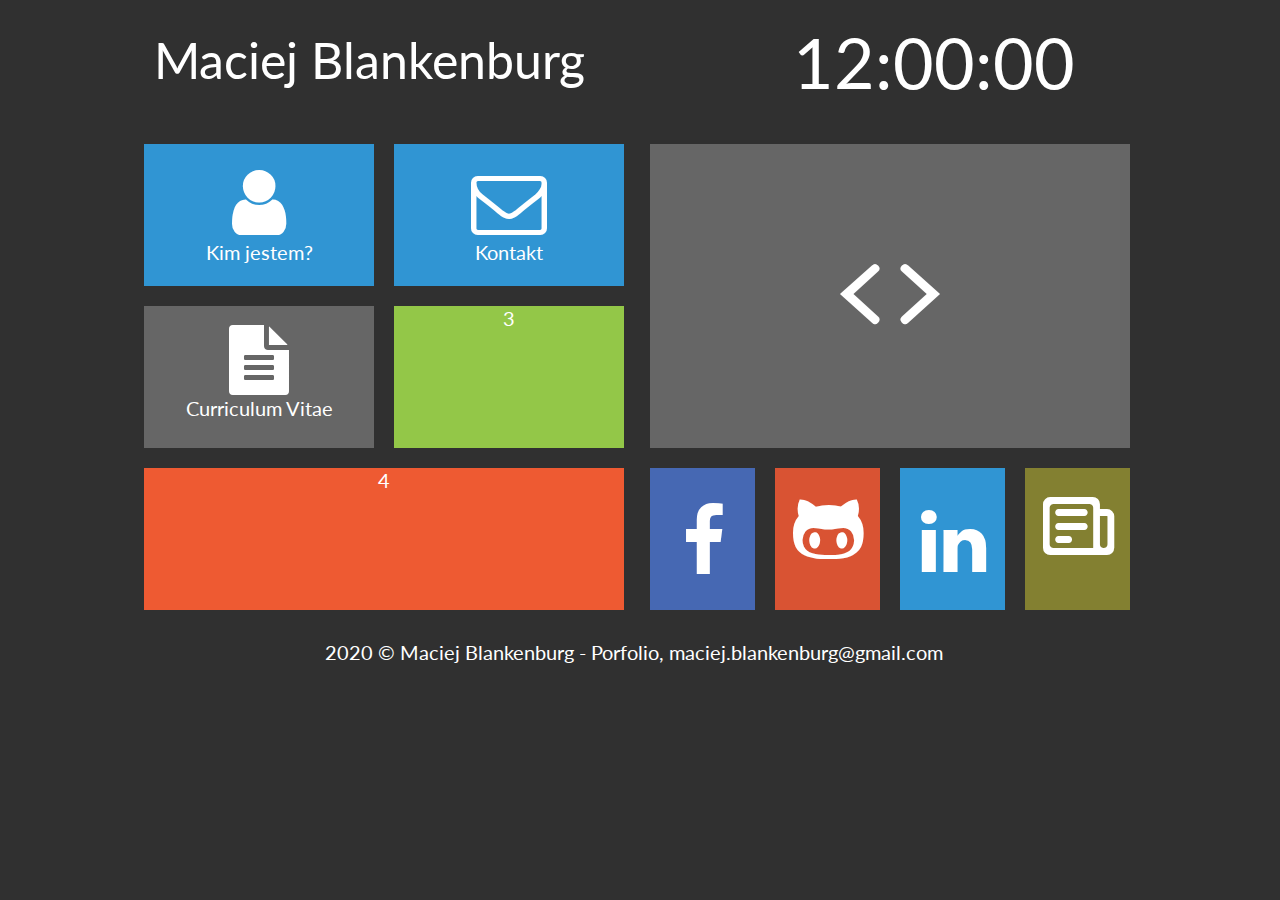
==== index.html @ c9716b81 "Basic view of site" ====
<!DOCTYPE HTML>

<html lang ="pl">

<head>
	<meta charset="utf-8>" />
	<meta http-equiv="X-UA-Compatible" content="IE=edge,chrome=1" />
	
	<title>Maciej Blankenburg - Portfolio</title>
	
	<meta name="description" content="Stworze dla ciebie wyjatkowa strone www! Zatrudnij
	programiste webowego: bla bla bla bla bla bla bla" />
	
	<meta name="keywords" content="programista, java, portfolio, www" />
	
	<link rel="stylesheet" href="style.css" type="text/css" />
	<link rel="stylesheet" href="css/fontello.css" type="text/css" />
	
	<link href="https://fonts.googleapis.com/css2?family=Josefin+Sans:ital@1&family=Lato&family=Syne+Mono&display=swap" rel="stylesheet">
	
	
</head>



<body>


<div id="container">

	<div class="rectangle"> 
		<div id="logo">Maciej Blankenburg</div>
		<div id ="zegar">12:00:00</div>
		<div style="clear: both;"></div>
		</div>
	

	<div class="square">
		<div class="tile1"><i class="icon-user"></i><br />Kim jestem?</div>
		<div class="tile1"><i class="icon-mail"></i><br />Kontakt</div>
		<div style="clear:both;"></div>
		
		<div class="tile2"><i class="icon-doc-text-inv"></i><br />Curriculum Vitae</div>
		<div class="tile3">3</div>
		<div style="clear:both;"></div>
		
		<div class="tile4">4</div>
		
	</div>
	
	<div class="square">
	
	<div class="tile5"><i class="icon-code"></i></div>
	<div class="fb"><i class="icon-facebook"></i></div>
	<div class="github"><i class="icon-github"></i></div>
	<div class="linkedin"><i class="icon-linkedin"></i></div>
	<div class="plus"><i class="icon-newspaper"></i></div>
	<div style="clear:both;"></div>
	
	
	
	
	
	
	
	</div>
	<div style="clear:both;"></div>


	<div class="rectangle">2020 &copy; Maciej Blankenburg - Porfolio, maciej.blankenburg@gmail.com</div>

</div>










</body>

</html>
---- style.css ----
body{
background-color: #303030;
color: #ffffff;
font-family: 'Lato', sans-serif;
font-size: 20px;
}



#container{
	width: 1000x;
	margin-left: 10%;
	margin-right: 10%;
	
	
}



.rectangle{
	width: 960px;
	margin: 20px;
	text-align: center;
	
}

.square{
	width: 50%;
	float: left;
}


#logo{
	
	text-align: left;
	float: left;
	font-size: 'Josefin Sans', sans-serif;
	font-size: 50px;
	width: 600px;
	margin-top: 10px;
}

#zegar{
	text-align: right
	float: left;
	font-size: 'Josefin Sans', sans-serif;
	font-size: 70px;
	margin-top: 10px;
	margin-bottom: 10px;
	;
}

.tile1{
		margin: 10px;
		width: 230px;
		height: 142px;
		background-color: #3095d3;
		float: left;
		text-align: center;
}

.tile2{
		margin: 10px;
		width: 230px;
		height: 142px;
		background-color: #666666;
		float: left;
		text-align: center;
	
}

.tile3{
		margin: 10px;
		width: 230px;
		height: 142px;
		background-color: #93c748;
		float: left;
		text-align: center;
	
}

.tile4{
		margin: 10px;
		width: 480px;
		height: 142px;
		background-color: #ee5a32;
		text-align: center;
}

.tile5{
		margin: 10px;
		width: 480px;
		height: 304px;
		background-color: #666666;
		text-align: center;
}

.plus{
		margin: 10px;
		width: 105px;
		height: 142px;
		background-color: #838031;
		float: left;
	
}

.fb{
		margin: 10px;
		width: 105px;
		height: 142px;
		background-color: #4668b3;
		float: left;
	
}

.github{
		margin: 10px;
		width: 105px;
		height: 142px;
		background-color: #d95333;
		float: left;
	
}

.linkedin{
		margin: 10px;
		width: 105px;
		height: 142px;
		background-color: #3095d3;
		float: left;
	
}
---- css/fontello.css ----
@charset "UTF-8";

 @font-face {
  font-family: 'fontello';
  src: url('../font/fontello.eot?94822343');
  src: url('../font/fontello.eot?94822343#iefix') format('embedded-opentype'),
       url('../font/fontello.woff2?94822343') format('woff2'),
       url('../font/fontello.woff?94822343') format('woff'),
       url('../font/fontello.ttf?94822343') format('truetype'),
       url('../font/fontello.svg?94822343#fontello') format('svg');
  font-weight: normal;
  font-style: normal;
}
/* Chrome hack: SVG is rendered more smooth in Windozze. 100% magic, uncomment if you need it. */
/* Note, that will break hinting! In other OS-es font will be not as sharp as it could be */
/*
@media screen and (-webkit-min-device-pixel-ratio:0) {
  @font-face {
    font-family: 'fontello';
    src: url('../font/fontello.svg?94822343#fontello') format('svg');
  }
}
*/
 
 [class^="icon-"]:before, [class*=" icon-"]:before {
  font-family: "fontello";
  font-style: normal;
  font-weight: normal;
  speak: never;
 
  display: inline-block;
  text-decoration: inherit;
  width: 1em;
  margin-right: .2em;
  text-align: center;
  /* opacity: .8; */
 
  /* For safety - reset parent styles, that can break glyph codes*/
  font-variant: normal;
  text-transform: none;
 
  /* fix buttons height, for twitter bootstrap */
  line-height: 1em;
 
  /* Animation center compensation - margins should be symmetric */
  /* remove if not needed */
  margin-left: .2em;
 
  /* you can be more comfortable with increased icons size */
  /* font-size: 120%; */
 
  /* Font smoothing. That was taken from TWBS */
  -webkit-font-smoothing: antialiased;
  -moz-osx-font-smoothing: grayscale;
 
  /* Uncomment for 3D effect */
  /* text-shadow: 1px 1px 1px rgba(127, 127, 127, 0.3); */
}
 
.icon-mail:before { content: '\2709';    font-size: 76px; margin-top: 20px;} /* '✉' */
.icon-code:before { content: '\e714';    font-size: 100px; margin-top: 100px;} /* '' */
.icon-twitter:before { content: '\f099';  font-size: 76px; margin-top: 35px; } /* '' */
.icon-facebook:before { content: '\f09a';  font-size: 76px; margin-top: 35px; } /* '' */
.icon-mail-alt:before { content: '\f0e0';    font-size: 76px; margin-top: 20px;} /* '' */
.icon-linkedin:before { content: '\f0e1';  font-size: 76px; margin-top: 35px; } /* '' */
.icon-doc-text:before { content: '\f0f6';    font-size: 76px; margin-top: 20px; margin-bottom: 50px} /* '' */
.icon-github:before { content: '\f113';    font-size: 76px; margin-top: 20px;} /* '' */
.icon-doc-text-inv:before { content: '\f15c';    font-size: 70px; margin-top: 20px;} /* '' */
.icon-youtube:before { content: '\f167'; font-size: 76px; margin-top: 35px; } /* '' */
.icon-user-circle-o:before { content: '\f2be';    font-size: 76px; margin-top: 20px;} /* '' */
.icon-gplus:before { content: '\f30f';  font-size: 76px; margin-top: 35px; } /* '' */
.icon-newspaper:before { content: '\f4f0';    font-size: 76px; margin-top: 20px;} /* '' */
.icon-user:before { content: '👤';   font-size: 76px; margin-top: 20px;} /* '\1f464' */
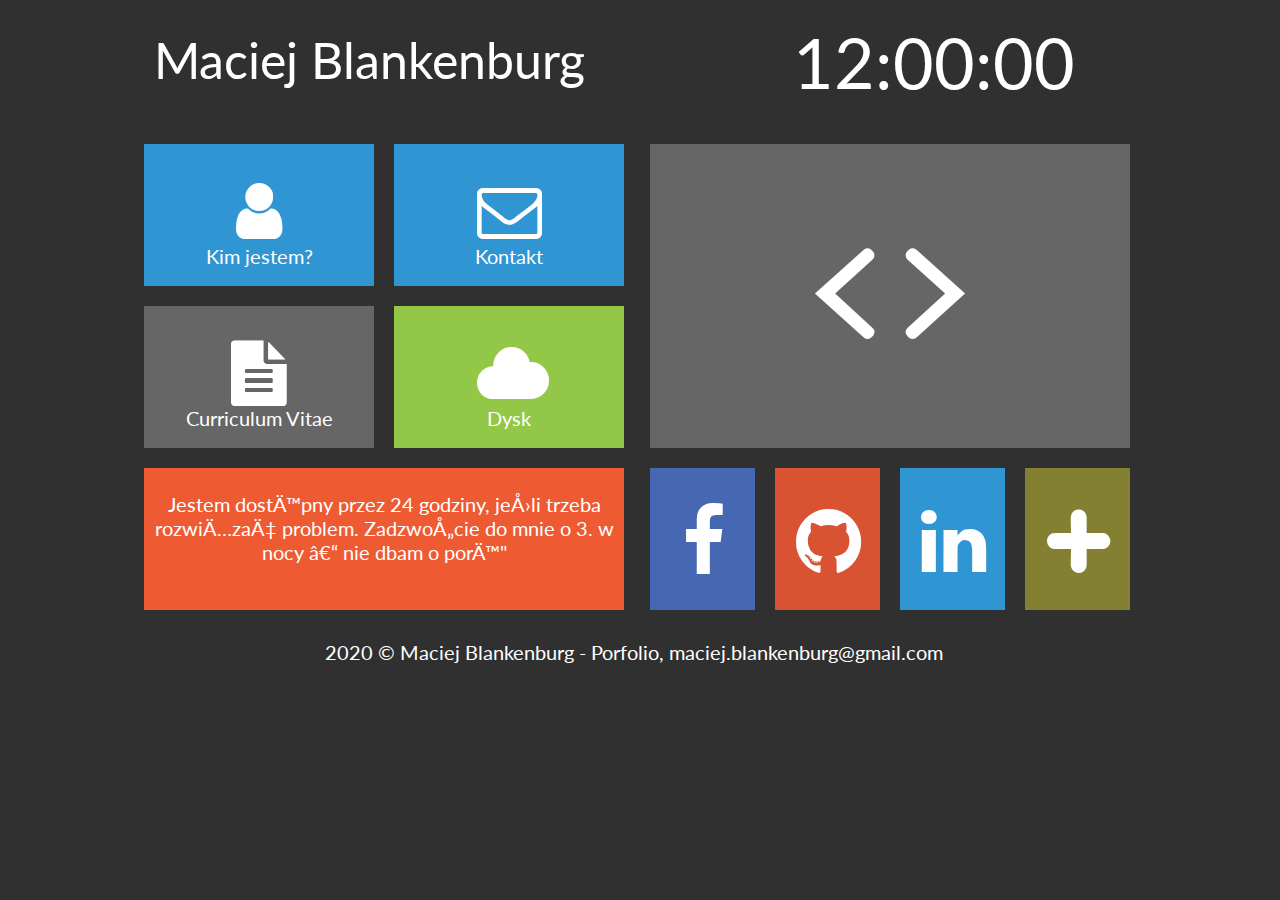
==== commit aebb304b: "Full View of website" ====
--- a/index.html
+++ b/index.html
@@ -41,10 +41,13 @@
 		<div style="clear:both;"></div>
 		
 		<div class="tile2"><i class="icon-doc-text-inv"></i><br />Curriculum Vitae</div>
-		<div class="tile3">3</div>
+		<div class="tile3"><i class="icon-cloudapp"></i><br />Dysk</div>
 		<div style="clear:both;"></div>
 		
-		<div class="tile4">4</div>
+		<div class="quotation"></br>Jestem dostępny przez 24 godziny, jeśli trzeba rozwiązać problem. Zadzwońcie do mnie o 3. w nocy – nie dbam o porę"</div>
+		
+		
+		
 		
 	</div>
 	
@@ -52,9 +55,9 @@
 	
 	<div class="tile5"><i class="icon-code"></i></div>
 	<div class="fb"><i class="icon-facebook"></i></div>
-	<div class="github"><i class="icon-github"></i></div>
+	<div class="github"><i class="icon-github-circled"></i></div>
 	<div class="linkedin"><i class="icon-linkedin"></i></div>
-	<div class="plus"><i class="icon-newspaper"></i></div>
+	<div class="plus"><i class="icon-plus-1"></i></div>
 	<div style="clear:both;"></div>
 	
 	
--- a/style.css
+++ b/style.css
@@ -79,12 +79,15 @@
 	
 }
 
-.tile4{
+.quotation{
 		margin: 10px;
 		width: 480px;
 		height: 142px;
 		background-color: #ee5a32;
 		text-align: center;
+		color: white;
+	
+		
 }
 
 .tile5{
--- a/css/fontello.css
+++ b/css/fontello.css
@@ -2,12 +2,12 @@
 
  @font-face {
   font-family: 'fontello';
-  src: url('../font/fontello.eot?94822343');
-  src: url('../font/fontello.eot?94822343#iefix') format('embedded-opentype'),
-       url('../font/fontello.woff2?94822343') format('woff2'),
-       url('../font/fontello.woff?94822343') format('woff'),
-       url('../font/fontello.ttf?94822343') format('truetype'),
-       url('../font/fontello.svg?94822343#fontello') format('svg');
+  src: url('../font/fontello.eot?67265699');
+  src: url('../font/fontello.eot?67265699#iefix') format('embedded-opentype'),
+       url('../font/fontello.woff2?67265699') format('woff2'),
+       url('../font/fontello.woff?67265699') format('woff'),
+       url('../font/fontello.ttf?67265699') format('truetype'),
+       url('../font/fontello.svg?67265699#fontello') format('svg');
   font-weight: normal;
   font-style: normal;
 }
@@ -17,7 +17,7 @@
 @media screen and (-webkit-min-device-pixel-ratio:0) {
   @font-face {
     font-family: 'fontello';
-    src: url('../font/fontello.svg?94822343#fontello') format('svg');
+    src: url('../font/fontello.svg?67265699#fontello') format('svg');
   }
 }
 */
@@ -57,17 +57,21 @@
   /* text-shadow: 1px 1px 1px rgba(127, 127, 127, 0.3); */
 }
  
-.icon-mail:before { content: '\2709';    font-size: 76px; margin-top: 20px;} /* '✉' */
-.icon-code:before { content: '\e714';    font-size: 100px; margin-top: 100px;} /* '' */
-.icon-twitter:before { content: '\f099';  font-size: 76px; margin-top: 35px; } /* '' */
-.icon-facebook:before { content: '\f09a';  font-size: 76px; margin-top: 35px; } /* '' */
-.icon-mail-alt:before { content: '\f0e0';    font-size: 76px; margin-top: 20px;} /* '' */
-.icon-linkedin:before { content: '\f0e1';  font-size: 76px; margin-top: 35px; } /* '' */
-.icon-doc-text:before { content: '\f0f6';    font-size: 76px; margin-top: 20px; margin-bottom: 50px} /* '' */
-.icon-github:before { content: '\f113';    font-size: 76px; margin-top: 20px;} /* '' */
-.icon-doc-text-inv:before { content: '\f15c';    font-size: 70px; margin-top: 20px;} /* '' */
-.icon-youtube:before { content: '\f167'; font-size: 76px; margin-top: 35px; } /* '' */
-.icon-user-circle-o:before { content: '\f2be';    font-size: 76px; margin-top: 20px;} /* '' */
-.icon-gplus:before { content: '\f30f';  font-size: 76px; margin-top: 35px; } /* '' */
-.icon-newspaper:before { content: '\f4f0';    font-size: 76px; margin-top: 20px;} /* '' */
-.icon-user:before { content: '👤';   font-size: 76px; margin-top: 20px;} /* '\1f464' */+.icon-plus:before { content: '\2b'; font-size: 76px; margin-top: 35px } /* '+' */
+.icon-cloudapp:before { content: '\63'; font-size: 65px; margin-top: 35px } /* 'c' */
+.icon-mail:before { content: '\2709'; font-size: 65px; margin-top: 35px } /* '✉' */
+.icon-plus-1:before { content: '\e0c1'; font-size: 76px; margin-top: 35px } /* '' */
+.icon-code:before { content: '\e714'; font-size: 150px; margin-top: 75px } /* '' */
+.icon-github-circled-alt2:before { content: '\f056'; } /* '' */
+.icon-facebook:before { content: '\f09a'; font-size: 76px; margin-top: 35px } /* '' */
+.icon-github-circled:before { content: '\f09b'; font-size: 76px; margin-top: 35px } /* '' */
+.icon-mail-alt:before { content: '\f0e0'; font-size: 65px; margin-top: 35px} /* '' */
+.icon-linkedin:before { content: '\f0e1'; font-size: 76px; margin-top: 35px } /* '' */
+.icon-doc-text:before { content: '\f0f6'; font-size: 76px; margin-top: 35px } /* '' */
+.icon-doc-text-inv:before { content: '\f15c'; font-size: 65px; margin-top: 35px } /* '' */
+.icon-user-circle-o:before { content: '\f2be'; font-size: 76px; margin-top: 35px } /* '' */
+.icon-user:before { content: '👤'; font-size: 65px; margin-top: 35px } /* '\1f464' */
+
+
+
+
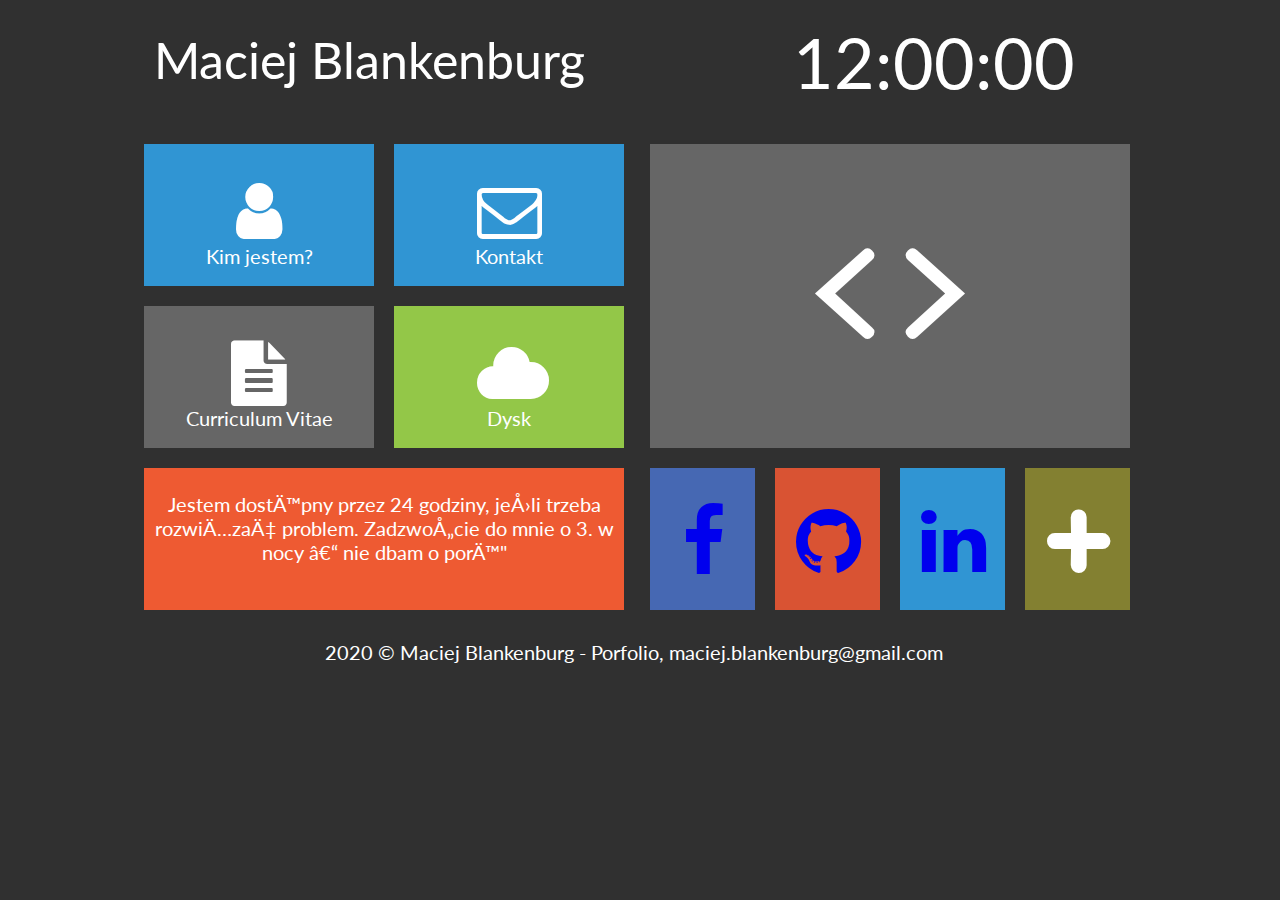
==== commit f66523d5: "hyperlinks to fb, github, in" ====
--- a/index.html
+++ b/index.html
@@ -54,10 +54,16 @@
 	<div class="square">
 	
 	<div class="tile5"><i class="icon-code"></i></div>
-	<div class="fb"><i class="icon-facebook"></i></div>
-	<div class="github"><i class="icon-github-circled"></i></div>
-	<div class="linkedin"><i class="icon-linkedin"></i></div>
+	
+	<div class="fb"><a href="https://www.facebook.com/Maciej.Blankenburg/"><i class="icon-facebook"></i></a></div>
+	
+	<div class="github"><a href="https://github.com/McBlankenburg"><i class="icon-github-circled"></i></a></div>
+	
+	
+	<div class="linkedin"><a href="https://www.linkedin.com/in/mcblankenburg/"><i class="icon-linkedin"></i></a></div>
+	
 	<div class="plus"><i class="icon-plus-1"></i></div>
+	
 	<div style="clear:both;"></div>
 	
 	
--- a/style.css
+++ b/style.css
@@ -11,7 +11,7 @@
 	width: 1000x;
 	margin-left: 10%;
 	margin-right: 10%;
-	
+
 	
 }
 
@@ -134,4 +134,8 @@
 	
 }
 
+	
+a:visited{
+	color:  white;
+}
 
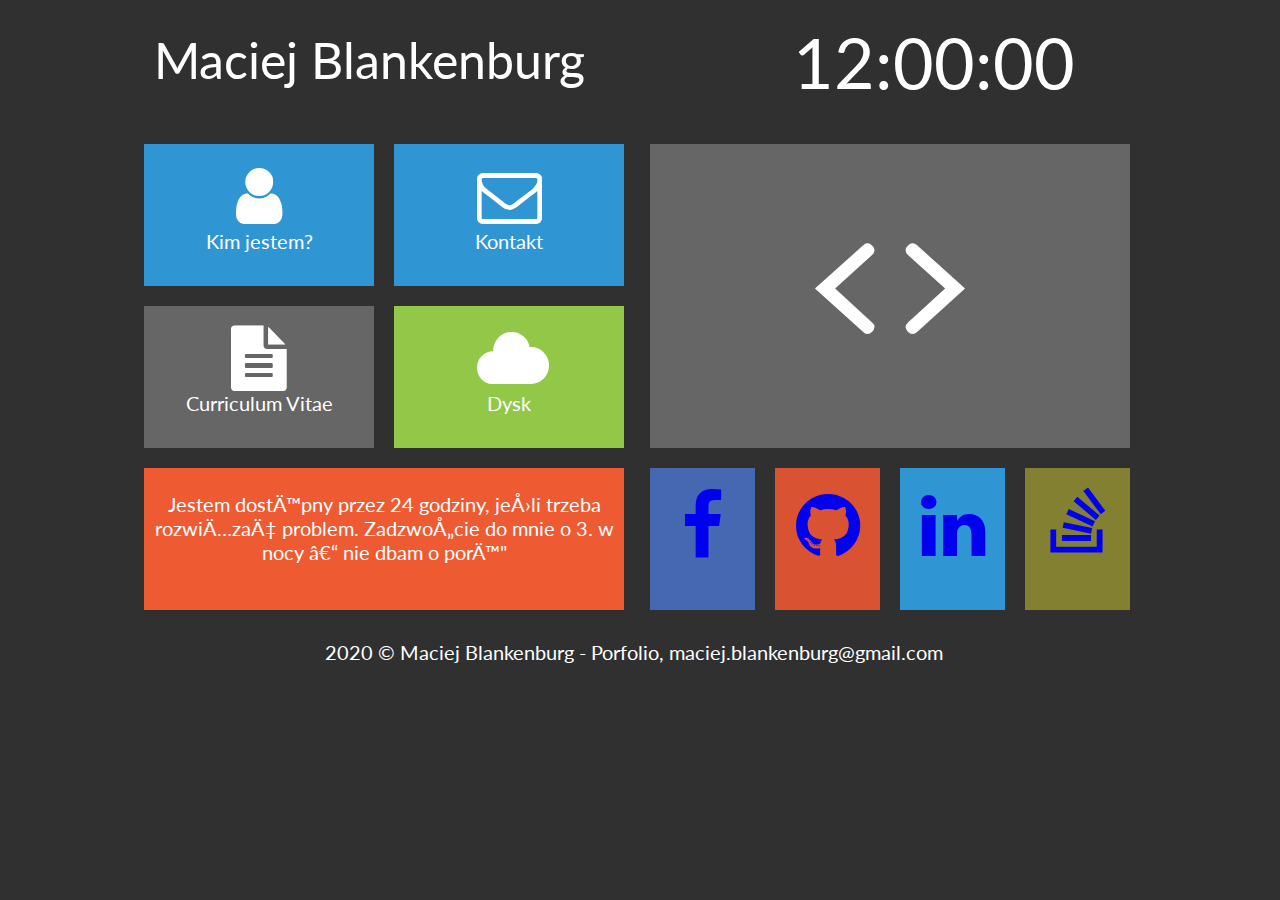
==== commit 2948d9f9: "+stackoverflow icon" ====
--- a/index.html
+++ b/index.html
@@ -59,20 +59,13 @@
 	
 	<div class="github"><a href="https://github.com/McBlankenburg"><i class="icon-github-circled"></i></a></div>
 	
-	
 	<div class="linkedin"><a href="https://www.linkedin.com/in/mcblankenburg/"><i class="icon-linkedin"></i></a></div>
 	
-	<div class="plus"><i class="icon-plus-1"></i></div>
+	<div class="stackoverflow"><a href="https://stackoverflow.com/users/12916002/mcblankenburg/"><i class="icon-stackoverflow"></i></a></div>
 	
-	<div style="clear:both;"></div>
+	</div>
 	
 	
-	
-	
-	
-	
-	
-	</div>
 	<div style="clear:both;"></div>
 
 
--- a/style.css
+++ b/style.css
@@ -98,7 +98,7 @@
 		text-align: center;
 }
 
-.plus{
+.stackoverflow{
 		margin: 10px;
 		width: 105px;
 		height: 142px;
--- a/css/fontello.css
+++ b/css/fontello.css
@@ -2,12 +2,12 @@
 
  @font-face {
   font-family: 'fontello';
-  src: url('../font/fontello.eot?67265699');
-  src: url('../font/fontello.eot?67265699#iefix') format('embedded-opentype'),
-       url('../font/fontello.woff2?67265699') format('woff2'),
-       url('../font/fontello.woff?67265699') format('woff'),
-       url('../font/fontello.ttf?67265699') format('truetype'),
-       url('../font/fontello.svg?67265699#fontello') format('svg');
+  src: url('../font/fontello.eot?82991722');
+  src: url('../font/fontello.eot?82991722#iefix') format('embedded-opentype'),
+       url('../font/fontello.woff2?82991722') format('woff2'),
+       url('../font/fontello.woff?82991722') format('woff'),
+       url('../font/fontello.ttf?82991722') format('truetype'),
+       url('../font/fontello.svg?82991722#fontello') format('svg');
   font-weight: normal;
   font-style: normal;
 }
@@ -17,7 +17,7 @@
 @media screen and (-webkit-min-device-pixel-ratio:0) {
   @font-face {
     font-family: 'fontello';
-    src: url('../font/fontello.svg?67265699#fontello') format('svg');
+    src: url('../font/fontello.svg?82991722#fontello') format('svg');
   }
 }
 */
@@ -57,21 +57,16 @@
   /* text-shadow: 1px 1px 1px rgba(127, 127, 127, 0.3); */
 }
  
-.icon-plus:before { content: '\2b'; font-size: 76px; margin-top: 35px } /* '+' */
-.icon-cloudapp:before { content: '\63'; font-size: 65px; margin-top: 35px } /* 'c' */
-.icon-mail:before { content: '\2709'; font-size: 65px; margin-top: 35px } /* '✉' */
-.icon-plus-1:before { content: '\e0c1'; font-size: 76px; margin-top: 35px } /* '' */
-.icon-code:before { content: '\e714'; font-size: 150px; margin-top: 75px } /* '' */
-.icon-github-circled-alt2:before { content: '\f056'; } /* '' */
-.icon-facebook:before { content: '\f09a'; font-size: 76px; margin-top: 35px } /* '' */
-.icon-github-circled:before { content: '\f09b'; font-size: 76px; margin-top: 35px } /* '' */
-.icon-mail-alt:before { content: '\f0e0'; font-size: 65px; margin-top: 35px} /* '' */
-.icon-linkedin:before { content: '\f0e1'; font-size: 76px; margin-top: 35px } /* '' */
-.icon-doc-text:before { content: '\f0f6'; font-size: 76px; margin-top: 35px } /* '' */
-.icon-doc-text-inv:before { content: '\f15c'; font-size: 65px; margin-top: 35px } /* '' */
-.icon-user-circle-o:before { content: '\f2be'; font-size: 76px; margin-top: 35px } /* '' */
-.icon-user:before { content: '👤'; font-size: 65px; margin-top: 35px } /* '\1f464' */
-
-
-
-
+.icon-cloudapp:before { content: '\63'; font-size: 65px; margin-top: 20px; } /* 'c' */
+.icon-mail:before { content: '\2709'; font-size: 65px; margin-top: 20px; } /* '✉' */
+.icon-plus-1:before { content: '\e0c1'; font-size: 75px; margin-top: 20px; } /* '' */
+.icon-code:before { content: '\e714'; font-size: 150px; margin-top: 70px; } /* '' */
+.icon-github-circled-alt2:before { content: '\f056'; font-size: 65px; margin-top: 20px; } /* '' */
+.icon-facebook:before { content: '\f09a'; font-size: 75px; margin-top: 20px; } /* '' */
+.icon-github-circled:before { content: '\f09b'; font-size: 75px; margin-top: 20px; } /* '' */
+.icon-mail-alt:before { content: '\f0e0'; font-size: 65px; margin-top: 20px; } /* '' */
+.icon-linkedin:before { content: '\f0e1'; font-size: 75px; margin-top: 20px; } /* '' */
+.icon-doc-text-inv:before { content: '\f15c'; font-size: 65px; margin-top: 20px; } /* '' */
+.icon-stackoverflow:before { content: '\f16c'; font-size: 65px; margin-top: 20px; margin-left: 20px } /* '' */
+.icon-user-circle-o:before { content: '\f2be'; font-size: 65px; margin-top: 20px; } /* '' */
+.icon-user:before { content: '👤'; font-size: 65px; margin-top: 20px;} /* '\1f464' */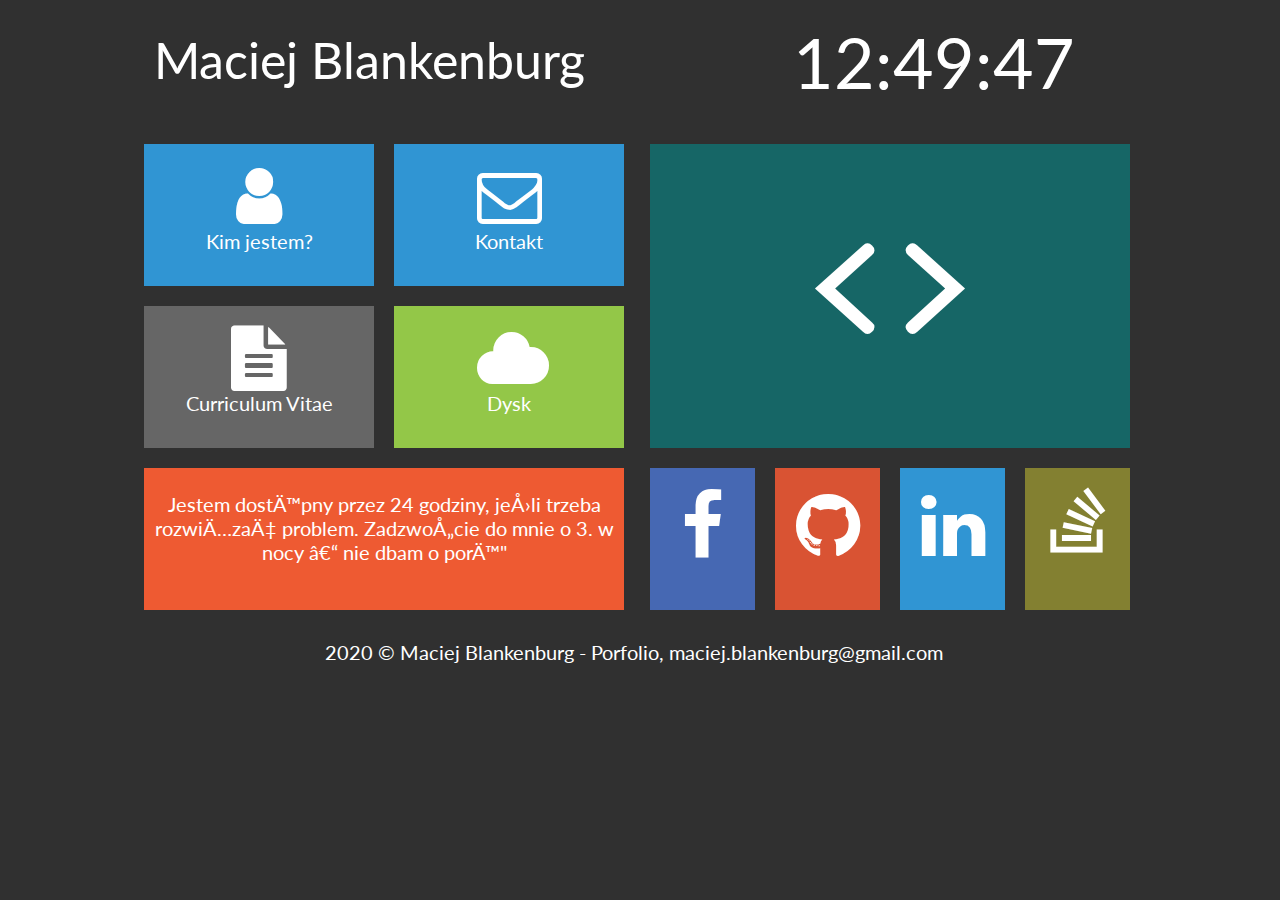
==== commit c62786ea: "timer working!" ====
--- a/index.html
+++ b/index.html
@@ -8,29 +8,47 @@
 	
 	<title>Maciej Blankenburg - Portfolio</title>
 	
-	<meta name="description" content="Stworze dla ciebie wyjatkowa strone www! Zatrudnij
-	programiste webowego: bla bla bla bla bla bla bla" />
+	<meta name="description" content="portfolio - Maciej Blankenburg	" />
 	
-	<meta name="keywords" content="programista, java, portfolio, www" />
+	<meta name="keywords" content="programista, java, portfolio, mcblankneburg, maciej blankenburg" />
 	
 	<link rel="stylesheet" href="style.css" type="text/css" />
 	<link rel="stylesheet" href="css/fontello.css" type="text/css" />
 	
 	<link href="https://fonts.googleapis.com/css2?family=Josefin+Sans:ital@1&family=Lato&family=Syne+Mono&display=swap" rel="stylesheet">
 	
-	
+	<script type ="text/javascript">
+		
+		function countingTime(){
+			var date = new Date();
+			var hours = date.getHours();
+			if(hours<10) hours = "0" + hours;
+			var minutes = date.getMinutes();
+			if(minutes<10) minutes = "0" + minutes;
+			var seconds = date.getSeconds();
+			if(seconds<10) seconds = "0" + seconds;
+		
+			document.getElementById("zegar").innerHTML = hours+":"+minutes+":"+seconds;
+														
+														
+			setTimeout("countingTime()", 1000);									
+		}
+		
+	</script>
 </head>
 
 
 
-<body>
+<body onload ="countingTime();">
 
 
 <div id="container">
 
 	<div class="rectangle"> 
 		<div id="logo">Maciej Blankenburg</div>
-		<div id ="zegar">12:00:00</div>
+		<div id ="zegar">time_not_found</div>
+		
+
 		<div style="clear: both;"></div>
 		</div>
 	
--- a/style.css
+++ b/style.css
@@ -59,6 +59,14 @@
 		text-align: center;
 }
 
+.tile1:hover
+{
+		background-color: #2084c2;
+
+}
+
+
+
 .tile2{
 		margin: 10px;
 		width: 230px;
@@ -69,6 +77,12 @@
 	
 }
 
+.tile2:hover
+{
+		background-color: #555555;
+
+}
+
 .tile3{
 		margin: 10px;
 		width: 230px;
@@ -77,6 +91,12 @@
 		float: left;
 		text-align: center;
 	
+}
+
+.tile3:hover
+{
+		background-color: #82b637;
+
 }
 
 .quotation{
@@ -94,8 +114,14 @@
 		margin: 10px;
 		width: 480px;
 		height: 304px;
-		background-color: #666666;
-		text-align: center;
+		background-color: #166666;
+		text-align: center;
+}
+
+.tile5:hover
+{
+		background-color: #100000;
+
 }
 
 .stackoverflow{
@@ -107,6 +133,12 @@
 	
 }
 
+.stackoverflow:hover
+{
+		background-color: #727020;
+
+}
+
 .fb{
 		margin: 10px;
 		width: 105px;
@@ -116,6 +148,12 @@
 	
 }
 
+.fb:hover
+{
+		background-color: #3557a2;
+
+}
+
 .github{
 		margin: 10px;
 		width: 105px;
@@ -125,6 +163,12 @@
 	
 }
 
+.github:hover
+{
+		background-color: #c84222;
+
+}
+
 .linkedin{
 		margin: 10px;
 		width: 105px;
@@ -134,8 +178,30 @@
 	
 }
 
+
+
+
+
+.linkedin:hover
+{
+		background-color: #2084c2;
+
+}
+	
+	
+a:link{
+	color:  white;
+}	
 	
 a:visited{
 	color:  white;
 }
 
+a:hover{
+	color:  white;
+	
+}
+
+a:active {
+	color:  white;
+}
--- a/css/fontello.css
+++ b/css/fontello.css
@@ -67,6 +67,7 @@
 .icon-mail-alt:before { content: '\f0e0'; font-size: 65px; margin-top: 20px; } /* '' */
 .icon-linkedin:before { content: '\f0e1'; font-size: 75px; margin-top: 20px; } /* '' */
 .icon-doc-text-inv:before { content: '\f15c'; font-size: 65px; margin-top: 20px; } /* '' */
+
 .icon-stackoverflow:before { content: '\f16c'; font-size: 65px; margin-top: 20px; margin-left: 20px } /* '' */
 .icon-user-circle-o:before { content: '\f2be'; font-size: 65px; margin-top: 20px; } /* '' */
 .icon-user:before { content: '👤'; font-size: 65px; margin-top: 20px;} /* '\1f464' */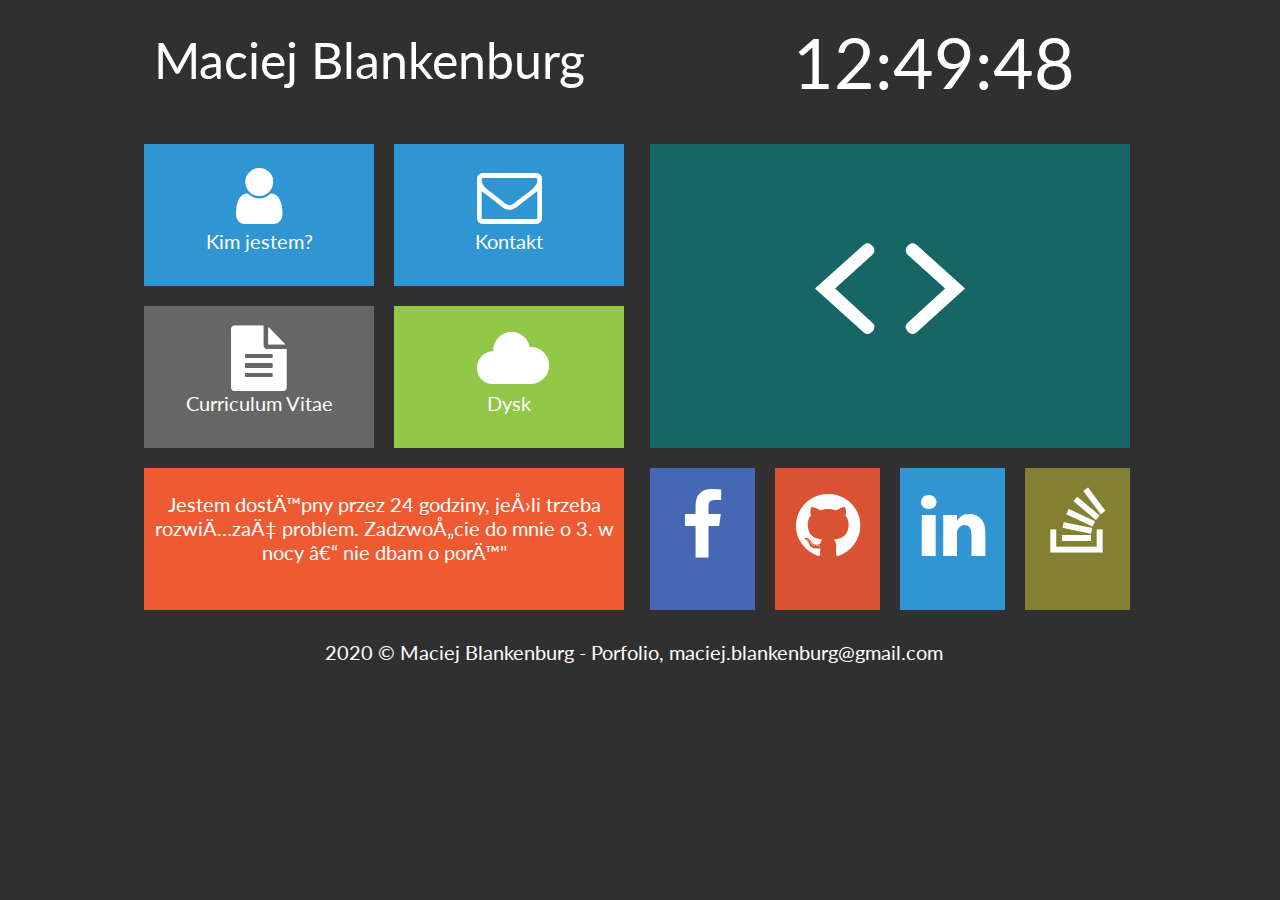
==== commit e7a864e7: "refactoring code - function timer to timer.js" ====
--- a/index.html
+++ b/index.html
@@ -17,32 +17,17 @@
 	
 	<link href="https://fonts.googleapis.com/css2?family=Josefin+Sans:ital@1&family=Lato&family=Syne+Mono&display=swap" rel="stylesheet">
 	
-	<script type ="text/javascript">
-		
-		function countingTime(){
-			var date = new Date();
-			var hours = date.getHours();
-			if(hours<10) hours = "0" + hours;
-			var minutes = date.getMinutes();
-			if(minutes<10) minutes = "0" + minutes;
-			var seconds = date.getSeconds();
-			if(seconds<10) seconds = "0" + seconds;
-		
-			document.getElementById("zegar").innerHTML = hours+":"+minutes+":"+seconds;
-														
-														
-			setTimeout("countingTime()", 1000);									
-		}
-		
-	</script>
+	<script type ="text/javascript" src= "timer.js"></script>
+	
 </head>
+
 
 
 
 <body onload ="countingTime();">
 
 
-<div id="container">
+	<div id="container">
 
 	<div class="rectangle"> 
 		<div id="logo">Maciej Blankenburg</div>
